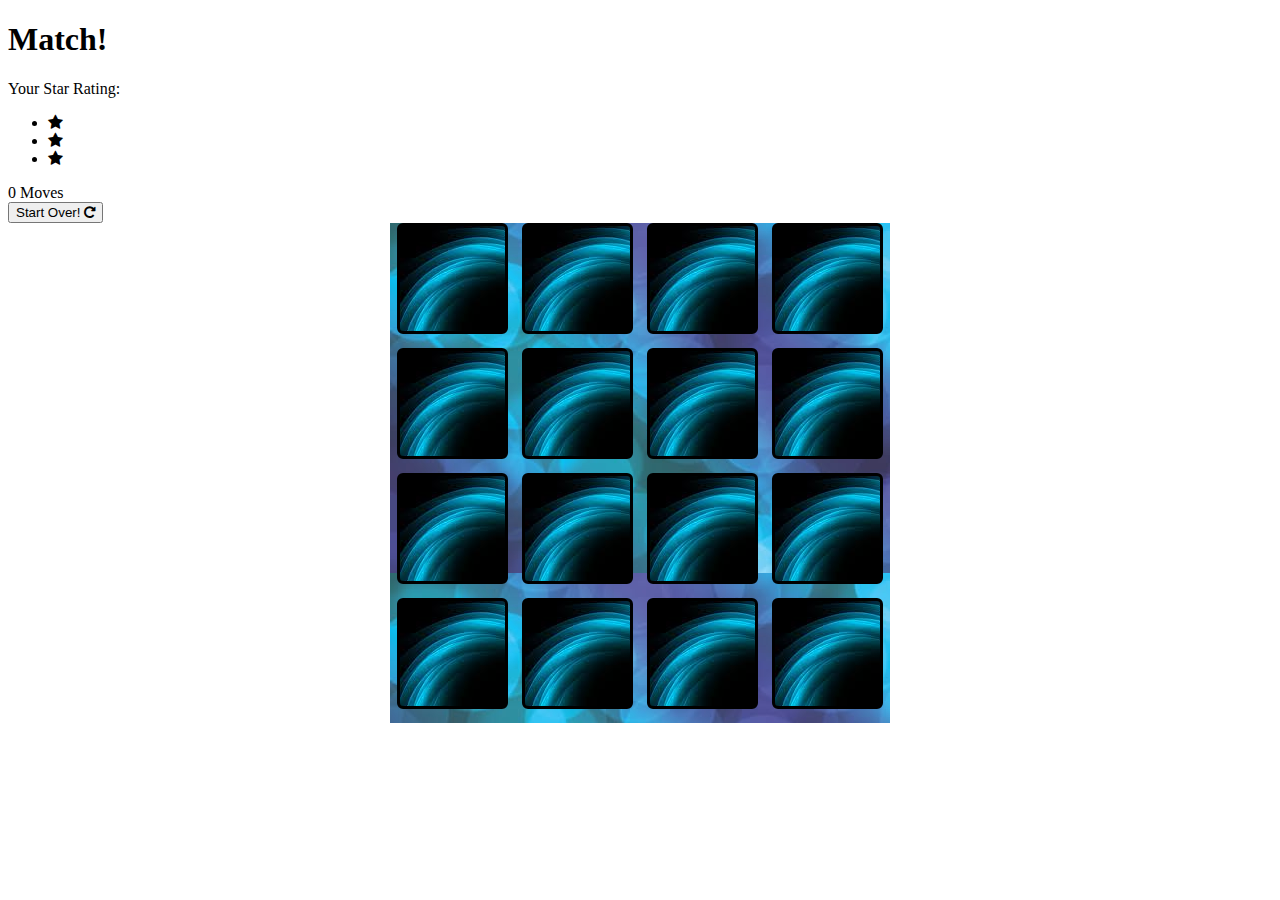
==== index.html @ dc737253 "added the memory file from my local directory" ====
<!DOCTYPE html>
<html>
<head>
  <title>Memory</title>
  <link rel="stylesheet" type="text/css" href="stylesheet.css">
  <link rel="stylesheet prefetch" href="https://maxcdn.bootstrapcdn.com/font-awesome/4.6.1/css/font-awesome.min.css">
  <link rel="stylesheet prefetch" href="https://fonts.googleapis.com/css?family=Coda">
</head>
<body>
  <div class = "page">
    <header class="header">
        <h1>Match!</h1>
        <section class="score-panel">
            <span id="stars">Your Star Rating:</span>
            <ul class="stars starlist">
              <li><i class="fa fa-star"></i></li>
              <li><i class="fa fa-star"></i></li>
              <li><i class="fa fa-star"></i></li>
            </ul>

            <div class="move-counter">
              <span class="moves">0</span>
            <span>Moves</span>
          </div>

              <div class="restart">
              <button>Start Over!  <i class="fa fa-repeat"></i></button>
            </div>
          </section>
    </header>
  </div>

  <script>


//Create the board.
const board = document.createElement("div");
board.classList.add("board");
const page = document.querySelector(".page");
page.appendChild(board);

  //Assign the deck to a variable.
const deck = document.querySelector(".board");

//Create an array which holds all the card values.
const icons = ["fa-bomb","fa-bomb", "fa-trophy", "fa-trophy", "fa-phone","fa-phone", "fa-camera-retro", "fa-camera-retro", "fa-cloud", "fa-cloud", "fa-truck", "fa-truck", "fa-beer", "fa-beer", "fa-spinner", "fa-spinner"];

//Loop over the array to create the cards.
const createCards = function() {
  for (const icon of icons) {
    const newCard = document.createElement("div");
    newCard.classList.add("card", icon, "fa", "closed", "inGame");
    deck.appendChild(newCard)
  }
  //Shuffle the deck.
  for (let i = deck.children.length; i >= 0; i--) {
    deck.appendChild(deck.children[Math.random() * i | 0]);
  }
}

createCards();
let moves = 0;
const cards = deck.children;
let picked = [];
let matches = 0;
const openCards = document.getElementsByClassName("open");

function runGame() {
  for (card of cards) {
    //when you click a card,
  card.addEventListener("click", function hi(card) {
      //see if they have made too many moves and game is ovver
      youLose();
      //first you check if it's open - if open then close and
      //remove class open, if closed then open and add class open
      openCard(card);
      //then you check if 2 cards are open. If only 1 is open, do nothing.
      if (areTwoOpen() === true) {
        //if 2 cards are open, check if they match.
        if (doCardsMatch() === true) {
          onMatch();
        } else {
          notMatch();
        }
        endMove();
        if (isGameOver() === true) {
          youWin();
        }
      }
    }
  )
}
}

function openCard(x) {
//open a closed card and add to picked array
  if (x.target.classList.contains("closed")) {
    x.target.classList.remove("closed");
    x.target.classList.add("open");
    picked.push(x.target.classList.value);
  } else {
//close an open card and remove from picked array
    x.target.classList.add("closed");
    openCardIndex = picked.indexOf(x.target.classList.value);
    picked.splice(openCardIndex, 1);
    x.target.classList.remove("open");
  }
  }

//check if 2 cards match.
function areTwoOpen() {
  if (picked.length === 2) {
    return true;
  } else {
    return false;
  }}


function doCardsMatch() {
  if (picked[0] === picked[1]) {
    return true;
  } else {
    return false;
  }
}

//if cards match, change their class to card match
function onMatch() {
  const openCards = document.querySelectorAll(".open");
  for (card of openCards) {
    card.classList = "match card";
    matches++;
}}


// if cards do not match, remove the class "open" and add class "closed" to both
function notMatch() {
  setTimeout(function waitFirst() {
    const openCards = document.querySelectorAll(".open");
    for (card of openCards) {
    card.classList.add("closed");
    card.classList.remove("open");
    //picked = [];
  }},300);
}
const mover = document.querySelector(".moves");
//at the end of a move, increment the move counter and empty the picked array
function endMove() {
  moves++;

  mover.innerText = moves.toString();
  picked = [];
  starRemove();
};

//when there are 16 matched cards, return true
function isGameOver() {
  if (matches === 16) {
    return true;
  } else {
    return false;
  }
}

//pop up the "You Win!" box
function youWin() {
  const winBox = document.createElement("div");
  winBox.classList.add("win");
  winBox.textContent = "You win!!";
  deck.appendChild(winBox);
}

//if you make more than 40 moves, pop up the "You Lose" box
function youLose() {
  if (moves>36) {
    deck.innerHTML = ""
    const loseBox = document.createElement("div");
    loseBox.classList.add("win");
    loseBox.textContent = "You lose.";
    deck.appendChild(loseBox);
  }
}

//every 5 moves, remove a star
function starRemove(){
  if (moves%12 === 0) {
    const starToRemove = document.querySelector('li');
    starToRemove.parentNode.removeChild(starToRemove);
  }
}

//add event listener to button to restart on click
const refresh = document.querySelector('.restart');
refresh.addEventListener('click', restartGame);
//to reset game, remove all stars, remove all class match, add
//all class closed, remove class win, set moves to 0, empty picked
//array, reset matches to 0, and change move counter to 0. Also run the game functionality again.
//Let's split this into more than
//one function: reset stars, reset cards, and reset moves.
function restartGame(){
  resetStars();
  resetCards();
  resetMoves();
  removeGameOver();
  runGame();
  matches = 0;
}

function resetStars(){
  //remove existing stars
  const allStars = document.querySelectorAll('li');
  for (star of allStars) {
    star.parentNode.removeChild(star);
  };
  //add 3 new stars
  function addStar() {
    const newStar = document.createElement('li');
    newStar.classList.add('fa');
    newStar.classList.add('fa-star');
    const yourStarRating = document.querySelector('.starlist');
    yourStarRating.appendChild(newStar);
  }
  addStar();
  addStar();
  addStar();
}

function resetCards() {
  const allCards = document.querySelectorAll('.card');
  for (card of allCards) {
    card.parentNode.removeChild(card);
  }
  createCards();
}

function resetMoves() {
  mover.innerText = 0;
  moves = 0;
}

function removeGameOver() {
  const gameOverBox = document.querySelector(".win");
  if (gameOverBox !== null) {
    gameOverBox.parentNode.removeChild(gameOverBox);
  }
}
</script>
</body>
</html>
---- stylesheet.css ----
.board {
  height: 500px;
  width: 500px;
  display: flex;
  flex-wrap: wrap;
  margin: 0 auto;
  position: relative;
  background-image: url("images/board-background.jpeg");
  //https://www.google.com/url?sa=i&rct=j&q=&esrc=s&source=images&cd=&cad=rja&uact=8&ved=2ahUKEwiS07TqybfdAhXBDOwKHQpPCa0QjRx6BAgBEAU&url=https%3A%2F%2Fwww.pexels.com%2Fsearch%2Fblue%2520background%2F&psig=AOvVaw1x_0yvLGc5nn6mXpKnNCMT&ust=1536914234072541
}

.board .card {
  border: 3px solid black;
  border-radius: 6px;
  width: 21%;
  height: 21%;
  margin: 0 auto;
  text-align: center;
  display: flex;
  justify-content: center;
  align-items: center;
  font-size: 3em;
  color: 	rgb(0,139,139);
  opacity: 1;
  background-image: url(images/open-background.jpg);
  //https://www.google.com/imgres?imgurl=https%3A%2F%2Fimages.all-free-download.com%2Fimages%2Fgraphicthumb%2Fvector_illustration_of_abstract_blue_swirl_background_570166.jpg&imgrefurl=https%3A%2F%2Fall-free-download.com%2Ffree-vector%2Fabstract-blue-yellow-background.html&docid=Nyr1phU9Z_WxRM&tbnid=Jx0lqh8dgcedbM%3A&vet=10ahUKEwifv8Xrz7fdAhUJBSwKHWbyDG0QMwjCASgAMAA..i&w=491&h=368&bih=613&biw=757&q=pale%20blue%20swirl%20background&ved=0ahUKEwifv8Xrz7fdAhUJBSwKHWbyDG0QMwjCASgAMAA&iact=mrc&uact=8
}

.closed.card {
  background-image: url(images/card-background.jpg);
  //https://www.google.com/url?sa=i&rct=j&q=&esrc=s&source=images&cd=&cad=rja&uact=8&ved=2ahUKEwjuir3Oy7fdAhVOsqQKHaVxCfUQjRx6BAgBEAU&url=https%3A%2F%2Fwww.vectorstock.com%2Froyalty-free-vector%2Fdark-glow-blue-swirl-background-vector-3928329&psig=AOvVaw3CQEDLOKOI8d8emgY3pPTA&ust=1536914712466468
  background-size: cover;
  color: rgba(3,3,3,0);
}

.match.card {
  background-image: url(images/smiley.png);
  background-size: cover;
  //https://upload.wikimedia.org/wikipedia/commons/thumb/e/ea/Breathe-face-smile.svg/220px-Breathe-face-smile.svg.png
}

.win {
  z-index: 10;
  position: absolute;
  height: 300px;
  width: 300px;
  border: 5px cyan solid;
  border-radius: 8px;
  font-size: 4em;
  font-family: sans-serif;
  color: cyan;
  background-color: navy;
  box-shadow: 10px yellow;
  margin-top: 50px;
  margin-left: 50px;
  padding: 50px;
  text-align: center;
  line-height: 300px;
  vertical-align: middle;
}
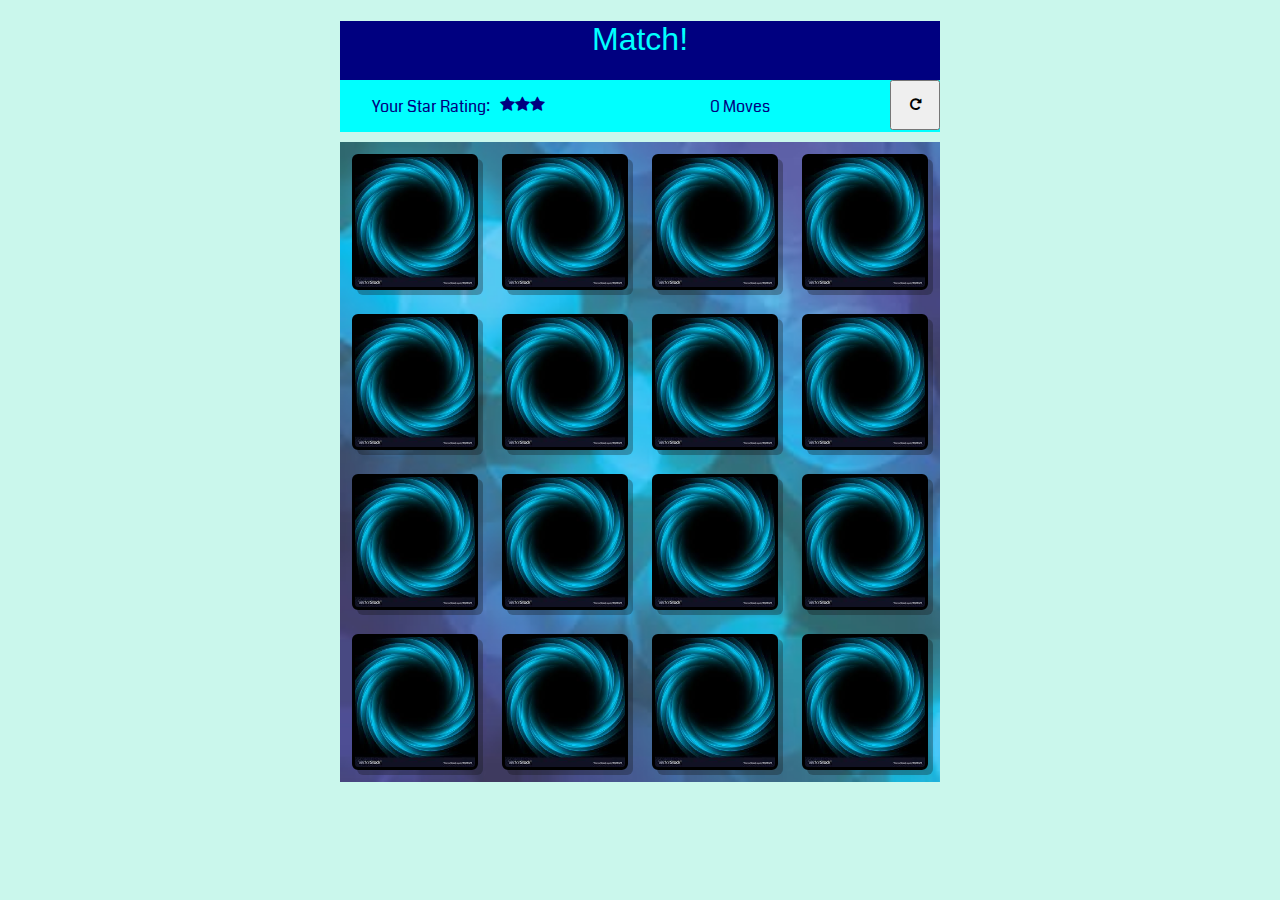
==== commit 38b210cd: "Rename memory.html to index.html" ====
--- a/index.html
+++ b/index.html
@@ -5,245 +5,33 @@
   <link rel="stylesheet" type="text/css" href="stylesheet.css">
   <link rel="stylesheet prefetch" href="https://maxcdn.bootstrapcdn.com/font-awesome/4.6.1/css/font-awesome.min.css">
   <link rel="stylesheet prefetch" href="https://fonts.googleapis.com/css?family=Coda">
+  <meta charset="utf-8">
 </head>
 <body>
-  <div class = "page">
+  <div class = "container">
+    <div class="page">
     <header class="header">
-        <h1>Match!</h1>
-        <section class="score-panel">
-            <span id="stars">Your Star Rating:</span>
-            <ul class="stars starlist">
-              <li><i class="fa fa-star"></i></li>
-              <li><i class="fa fa-star"></i></li>
-              <li><i class="fa fa-star"></i></li>
-            </ul>
+      <h1>Match!</h1>
+      <section class="score-panel">
+        <span class="stars">Your Star Rating:</span>
+        <ul class="starlist">
+        </ul>
 
-            <div class="move-counter">
-              <span class="moves">0</span>
-            <span>Moves</span>
-          </div>
+        <div class="move-counter">
+          <span class="moves">0</span>
+          <span>Moves</span>
+        </div>
 
-              <div class="restart">
-              <button>Start Over!  <i class="fa fa-repeat"></i></button>
-            </div>
-          </section>
+        <div class="timer"></div>
+
+        <div class="restart">
+          <button class="button">  <i class="fa fa-repeat button"></i></button>
+        </div>
+      </section>
     </header>
   </div>
+</div>
 
-  <script>
-
-
-//Create the board.
-const board = document.createElement("div");
-board.classList.add("board");
-const page = document.querySelector(".page");
-page.appendChild(board);
-
-  //Assign the deck to a variable.
-const deck = document.querySelector(".board");
-
-//Create an array which holds all the card values.
-const icons = ["fa-bomb","fa-bomb", "fa-trophy", "fa-trophy", "fa-phone","fa-phone", "fa-camera-retro", "fa-camera-retro", "fa-cloud", "fa-cloud", "fa-truck", "fa-truck", "fa-beer", "fa-beer", "fa-spinner", "fa-spinner"];
-
-//Loop over the array to create the cards.
-const createCards = function() {
-  for (const icon of icons) {
-    const newCard = document.createElement("div");
-    newCard.classList.add("card", icon, "fa", "closed", "inGame");
-    deck.appendChild(newCard)
-  }
-  //Shuffle the deck.
-  for (let i = deck.children.length; i >= 0; i--) {
-    deck.appendChild(deck.children[Math.random() * i | 0]);
-  }
-}
-
-createCards();
-let moves = 0;
-const cards = deck.children;
-let picked = [];
-let matches = 0;
-const openCards = document.getElementsByClassName("open");
-
-function runGame() {
-  for (card of cards) {
-    //when you click a card,
-  card.addEventListener("click", function hi(card) {
-      //see if they have made too many moves and game is ovver
-      youLose();
-      //first you check if it's open - if open then close and
-      //remove class open, if closed then open and add class open
-      openCard(card);
-      //then you check if 2 cards are open. If only 1 is open, do nothing.
-      if (areTwoOpen() === true) {
-        //if 2 cards are open, check if they match.
-        if (doCardsMatch() === true) {
-          onMatch();
-        } else {
-          notMatch();
-        }
-        endMove();
-        if (isGameOver() === true) {
-          youWin();
-        }
-      }
-    }
-  )
-}
-}
-
-function openCard(x) {
-//open a closed card and add to picked array
-  if (x.target.classList.contains("closed")) {
-    x.target.classList.remove("closed");
-    x.target.classList.add("open");
-    picked.push(x.target.classList.value);
-  } else {
-//close an open card and remove from picked array
-    x.target.classList.add("closed");
-    openCardIndex = picked.indexOf(x.target.classList.value);
-    picked.splice(openCardIndex, 1);
-    x.target.classList.remove("open");
-  }
-  }
-
-//check if 2 cards match.
-function areTwoOpen() {
-  if (picked.length === 2) {
-    return true;
-  } else {
-    return false;
-  }}
-
-
-function doCardsMatch() {
-  if (picked[0] === picked[1]) {
-    return true;
-  } else {
-    return false;
-  }
-}
-
-//if cards match, change their class to card match
-function onMatch() {
-  const openCards = document.querySelectorAll(".open");
-  for (card of openCards) {
-    card.classList = "match card";
-    matches++;
-}}
-
-
-// if cards do not match, remove the class "open" and add class "closed" to both
-function notMatch() {
-  setTimeout(function waitFirst() {
-    const openCards = document.querySelectorAll(".open");
-    for (card of openCards) {
-    card.classList.add("closed");
-    card.classList.remove("open");
-    //picked = [];
-  }},300);
-}
-const mover = document.querySelector(".moves");
-//at the end of a move, increment the move counter and empty the picked array
-function endMove() {
-  moves++;
-
-  mover.innerText = moves.toString();
-  picked = [];
-  starRemove();
-};
-
-//when there are 16 matched cards, return true
-function isGameOver() {
-  if (matches === 16) {
-    return true;
-  } else {
-    return false;
-  }
-}
-
-//pop up the "You Win!" box
-function youWin() {
-  const winBox = document.createElement("div");
-  winBox.classList.add("win");
-  winBox.textContent = "You win!!";
-  deck.appendChild(winBox);
-}
-
-//if you make more than 40 moves, pop up the "You Lose" box
-function youLose() {
-  if (moves>36) {
-    deck.innerHTML = ""
-    const loseBox = document.createElement("div");
-    loseBox.classList.add("win");
-    loseBox.textContent = "You lose.";
-    deck.appendChild(loseBox);
-  }
-}
-
-//every 5 moves, remove a star
-function starRemove(){
-  if (moves%12 === 0) {
-    const starToRemove = document.querySelector('li');
-    starToRemove.parentNode.removeChild(starToRemove);
-  }
-}
-
-//add event listener to button to restart on click
-const refresh = document.querySelector('.restart');
-refresh.addEventListener('click', restartGame);
-//to reset game, remove all stars, remove all class match, add
-//all class closed, remove class win, set moves to 0, empty picked
-//array, reset matches to 0, and change move counter to 0. Also run the game functionality again.
-//Let's split this into more than
-//one function: reset stars, reset cards, and reset moves.
-function restartGame(){
-  resetStars();
-  resetCards();
-  resetMoves();
-  removeGameOver();
-  runGame();
-  matches = 0;
-}
-
-function resetStars(){
-  //remove existing stars
-  const allStars = document.querySelectorAll('li');
-  for (star of allStars) {
-    star.parentNode.removeChild(star);
-  };
-  //add 3 new stars
-  function addStar() {
-    const newStar = document.createElement('li');
-    newStar.classList.add('fa');
-    newStar.classList.add('fa-star');
-    const yourStarRating = document.querySelector('.starlist');
-    yourStarRating.appendChild(newStar);
-  }
-  addStar();
-  addStar();
-  addStar();
-}
-
-function resetCards() {
-  const allCards = document.querySelectorAll('.card');
-  for (card of allCards) {
-    card.parentNode.removeChild(card);
-  }
-  createCards();
-}
-
-function resetMoves() {
-  mover.innerText = 0;
-  moves = 0;
-}
-
-function removeGameOver() {
-  const gameOverBox = document.querySelector(".win");
-  if (gameOverBox !== null) {
-    gameOverBox.parentNode.removeChild(gameOverBox);
-  }
-}
-</script>
+      <script src="js/app.js"></script>
 </body>
 </html>
--- a/stylesheet.css
+++ b/stylesheet.css
@@ -1,42 +1,132 @@
+html {
+  box-sizing: border-box;
+  }
+
+html, body {
+  width: 100%;
+  height: 100%;
+  margin: 0;
+  padding: 0;
+  }
+
+body {
+  background-color: rgb(202, 247, 236);
+  font-family: 'Coda', cursive;
+  }
+
+.container {
+  display: flex;
+  justify-content: center;
+  align-items: center;
+  flex-direction: column;
+  }
+
+h1 {
+  font-family: 'Open Sans', sans-serif;
+  font-weight: 300;
+}
+
+/*Styles for the deck of cards*/
+
 .board {
-  height: 500px;
-  width: 500px;
+  width: 600px;
+  min-height: 600px;
+  background-image: url("images/board-background.jpeg");
+  /*//https://www.google.com/url?sa=i&rct=j&q=&esrc=s&source=images&cd=&cad=rja&uact=8&ved=2ahUKEwiS07TqybfdAhXBDOwKHQpPCa0QjRx6BAgBEAU&url=https%3A%2F%2Fwww.pexels.com%2Fsearch%2Fblue%2520background%2F&psig=AOvVaw1x_0yvLGc5nn6mXpKnNCMT&ust=1536914234072541*/
+  background-size: cover;
   display: flex;
   flex-wrap: wrap;
-  margin: 0 auto;
-  position: relative;
-  background-image: url("images/board-background.jpeg");
-  //https://www.google.com/url?sa=i&rct=j&q=&esrc=s&source=images&cd=&cad=rja&uact=8&ved=2ahUKEwiS07TqybfdAhXBDOwKHQpPCa0QjRx6BAgBEAU&url=https%3A%2F%2Fwww.pexels.com%2Fsearch%2Fblue%2520background%2F&psig=AOvVaw1x_0yvLGc5nn6mXpKnNCMT&ust=1536914234072541
+  justify-content: space-between;
+  align-items: center;
+  margin: 0 0 3em;
 }
 
 .board .card {
+  height: 130px;
+  width: 20%;
+  background-image: url(images/open-background.jpg);
+  /*//https://www.google.com/imgres?imgurl=https%3A%2F%2Fimages.all-free-download.com%2Fimages%2Fgraphicthumb%2Fvector_illustration_of_abstract_blue_swirl_background_570166.jpg&imgrefurl=https%3A%2F%2Fall-free-download.com%2Ffree-vector%2Fabstract-blue-yellow-background.html&docid=Nyr1phU9Z_WxRM&tbnid=Jx0lqh8dgcedbM%3A&vet=10ahUKEwifv8Xrz7fdAhUJBSwKHWbyDG0QMwjCASgAMAA..i&w=491&h=368&bih=613&biw=757&q=pale%20blue%20swirl%20background&ved=0ahUKEwifv8Xrz7fdAhUJBSwKHWbyDG0QMwjCASgAMAA&iact=mrc&uact=8*/
+  background-size: cover;
   border: 3px solid black;
   border-radius: 6px;
-  width: 21%;
-  height: 21%;
-  margin: 0 auto;
-  text-align: center;
+  cursor: pointer;
+  opacity: 1;
   display: flex;
   justify-content: center;
   align-items: center;
   font-size: 3em;
   color: 	rgb(0,139,139);
-  opacity: 1;
-  background-image: url(images/open-background.jpg);
-  //https://www.google.com/imgres?imgurl=https%3A%2F%2Fimages.all-free-download.com%2Fimages%2Fgraphicthumb%2Fvector_illustration_of_abstract_blue_swirl_background_570166.jpg&imgrefurl=https%3A%2F%2Fall-free-download.com%2Ffree-vector%2Fabstract-blue-yellow-background.html&docid=Nyr1phU9Z_WxRM&tbnid=Jx0lqh8dgcedbM%3A&vet=10ahUKEwifv8Xrz7fdAhUJBSwKHWbyDG0QMwjCASgAMAA..i&w=491&h=368&bih=613&biw=757&q=pale%20blue%20swirl%20background&ved=0ahUKEwifv8Xrz7fdAhUJBSwKHWbyDG0QMwjCASgAMAA&iact=mrc&uact=8
-}
-
-.closed.card {
-  background-image: url(images/card-background.jpg);
-  //https://www.google.com/url?sa=i&rct=j&q=&esrc=s&source=images&cd=&cad=rja&uact=8&ved=2ahUKEwjuir3Oy7fdAhVOsqQKHaVxCfUQjRx6BAgBEAU&url=https%3A%2F%2Fwww.vectorstock.com%2Froyalty-free-vector%2Fdark-glow-blue-swirl-background-vector-3928329&psig=AOvVaw3CQEDLOKOI8d8emgY3pPTA&ust=1536914712466468
-  background-size: cover;
-  color: rgba(3,3,3,0);
+  box-shadow: 5px 5px rgba(15,15,15,0.3);
+  margin: 2% 2%;
 }
 
 .match.card {
   background-image: url(images/smiley.png);
   background-size: cover;
-  //https://upload.wikimedia.org/wikipedia/commons/thumb/e/ea/Breathe-face-smile.svg/220px-Breathe-face-smile.svg.png
+  /*//https://upload.wikimedia.org/wikipedia/commons/thumb/e/ea/Breathe-face-smile.svg/220px-Breathe-face-smile.svg.png
+  */cursor: default;
+}
+
+.closed.card {
+  background-image: url(images/card-background.jpg);
+  /*//https://www.google.com/url?sa=i&rct=j&q=&esrc=s&source=images&cd=&cad=rja&uact=8&ved=2ahUKEwjuir3Oy7fdAhVOsqQKHaVxCfUQjRx6BAgBEAU&url=https%3A%2F%2Fwww.vectorstock.com%2Froyalty-free-vector%2Fdark-glow-blue-swirl-background-vector-3928329&psig=AOvVaw3CQEDLOKOI8d8emgY3pPTA&ust=1536914712466468
+  background-size: cover;*/
+  color: rgba(3,3,3,0);
+}
+/*Styles for the Score Panel*/
+.header {
+  width: 100%;
+  background-color: navy;
+  color: cyan;
+  text-align: center;
+}
+
+.stars {
+  margin: 0;
+  padding: 0;
+  display: block;
+  margin-top: 2.5%;
+  text-align: right;
+  width: 25%;
+}
+
+ul {
+  list-syle-type: none;
+  display: inline-block;
+  text-align: left;
+  margin-left: -5%;
+  margin-top: 2.2%;
+  width: 15%;
+}
+
+li {
+  display: inline-block;
+}
+
+.score-panel {
+  background-color: cyan;
+  color: navy;
+  margin-bottom: 10px;
+  text-align: center;
+  display: flex;
+}
+
+.move-counter {
+  width: 30%;
+  text-align: right;
+  margin-right: 20%;
+  margin-top: 2.5%;
+}
+
+button {
+  width: 50px;
+  height: 50px;
+  cursor: pointer;
+  display: inline-block;
+}
+
+.modal-replay {
+  width: 60px;
 }
 
 .win {
@@ -46,15 +136,23 @@
   width: 300px;
   border: 5px cyan solid;
   border-radius: 8px;
-  font-size: 4em;
   font-family: sans-serif;
   color: cyan;
   background-color: navy;
-  box-shadow: 10px yellow;
-  margin-top: 50px;
-  margin-left: 50px;
-  padding: 50px;
+  box-shadow: 5px 5px rgba(255,236,51,0.5);
   text-align: center;
-  line-height: 300px;
   vertical-align: middle;
+  margin-left: 80px;
+  margin-top: 80px;
 }
+
+p {
+  font-size: 1em;
+  margin-left: 10px;
+  margin-right: 10px;
+}
+
+.timer {
+  display: inline-block;
+  margin-top: 2.5%;
+}
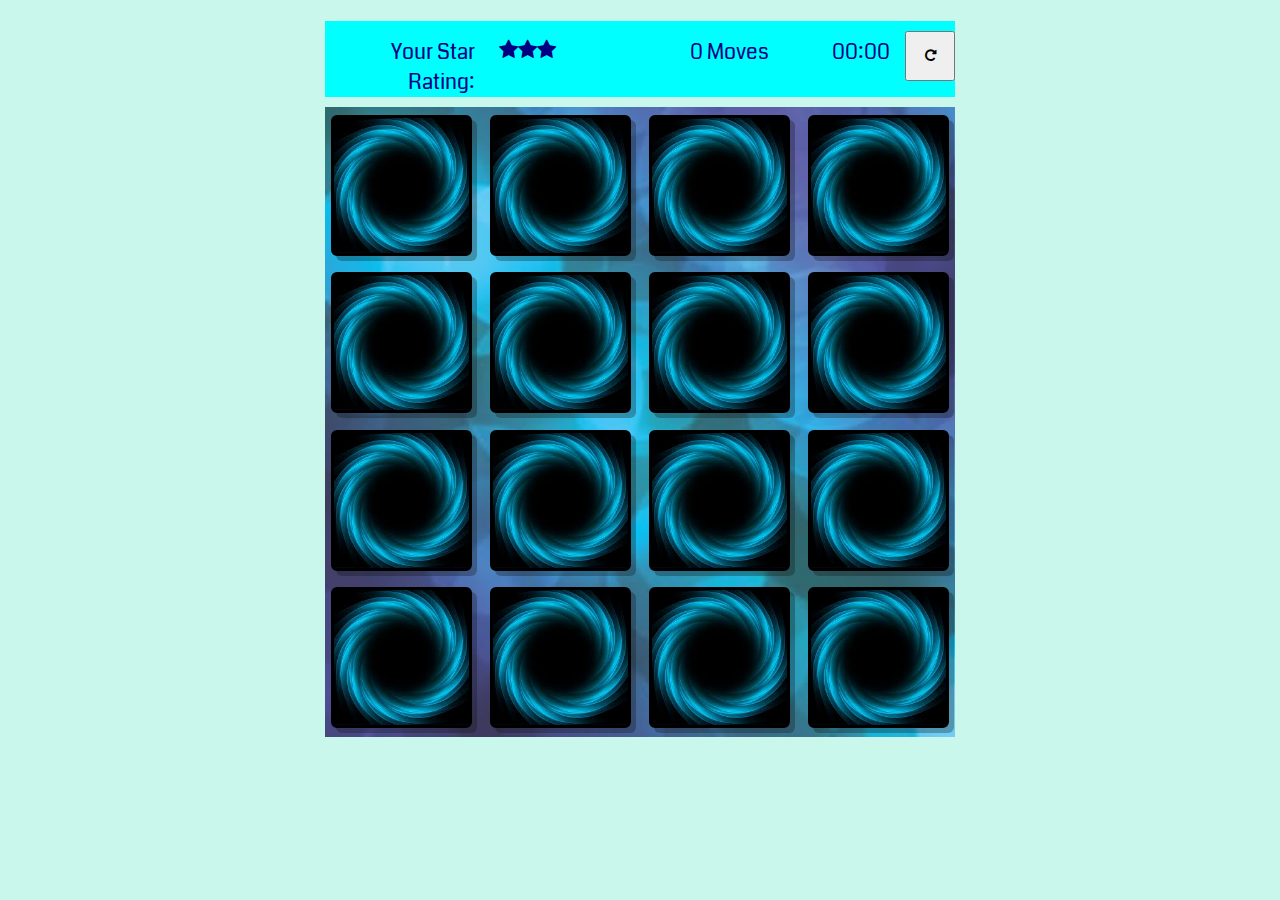
==== commit 909215b2: "Complete reformat - mvc" ====
--- a/index.html
+++ b/index.html
@@ -11,7 +11,6 @@
   <div class = "container">
     <div class="page">
     <header class="header">
-      <h1>Match!</h1>
       <section class="score-panel">
         <span class="stars">Your Star Rating:</span>
         <ul class="starlist">
@@ -25,13 +24,14 @@
         <div class="timer"></div>
 
         <div class="restart">
-          <button class="button">  <i class="fa fa-repeat button"></i></button>
+          <button class="reset">  <i class="fa fa-repeat button"></i></button>
         </div>
       </section>
     </header>
+    <div class="board"></div>
   </div>
 </div>
 
-      <script src="js/app.js"></script>
+      <script src="./app.js"></script>
 </body>
 </html>
--- a/stylesheet.css
+++ b/stylesheet.css
@@ -14,6 +14,10 @@
   font-family: 'Coda', cursive;
   }
 
+.page {
+  max-height: 100vh;
+}
+
 .container {
   display: flex;
   justify-content: center;
@@ -29,8 +33,12 @@
 /*Styles for the deck of cards*/
 
 .board {
-  width: 600px;
-  min-height: 600px;
+  width: 70vh;
+  max-width: 90vw;
+  min-width: 400px;
+  height: 70vh;
+  max-height: 90vw;
+  min-height: 400px;
   background-image: url("images/board-background.jpeg");
   /*//https://www.google.com/url?sa=i&rct=j&q=&esrc=s&source=images&cd=&cad=rja&uact=8&ved=2ahUKEwiS07TqybfdAhXBDOwKHQpPCa0QjRx6BAgBEAU&url=https%3A%2F%2Fwww.pexels.com%2Fsearch%2Fblue%2520background%2F&psig=AOvVaw1x_0yvLGc5nn6mXpKnNCMT&ust=1536914234072541*/
   background-size: cover;
@@ -42,8 +50,12 @@
 }
 
 .board .card {
-  height: 130px;
-  width: 20%;
+  height: 18vw;
+  max-height: 15vh;
+  min-height: 85px;
+  width: 18vw;
+  max-width: 15vh;
+  min-width: 85px;
   background-image: url(images/open-background.jpg);
   /*//https://www.google.com/imgres?imgurl=https%3A%2F%2Fimages.all-free-download.com%2Fimages%2Fgraphicthumb%2Fvector_illustration_of_abstract_blue_swirl_background_570166.jpg&imgrefurl=https%3A%2F%2Fall-free-download.com%2Ffree-vector%2Fabstract-blue-yellow-background.html&docid=Nyr1phU9Z_WxRM&tbnid=Jx0lqh8dgcedbM%3A&vet=10ahUKEwifv8Xrz7fdAhUJBSwKHWbyDG0QMwjCASgAMAA..i&w=491&h=368&bih=613&biw=757&q=pale%20blue%20swirl%20background&ved=0ahUKEwifv8Xrz7fdAhUJBSwKHWbyDG0QMwjCASgAMAA&iact=mrc&uact=8*/
   background-size: cover;
@@ -54,17 +66,23 @@
   display: flex;
   justify-content: center;
   align-items: center;
-  font-size: 3em;
+  font-size: 4.5em;
   color: 	rgb(0,139,139);
   box-shadow: 5px 5px rgba(15,15,15,0.3);
-  margin: 2% 2%;
+  margin: 1%;
+}
+
+.card:focus {
+  box-shadow: 5px 5px yellow;
 }
 
 .match.card {
   background-image: url(images/smiley.png);
-  background-size: cover;
+  background-size: contain;
   /*//https://upload.wikimedia.org/wikipedia/commons/thumb/e/ea/Breathe-face-smile.svg/220px-Breathe-face-smile.svg.png
-  */cursor: default;
+  */
+  background-repeat: no-repeat;
+  cursor: default;
 }
 
 .closed.card {
@@ -74,17 +92,17 @@
   color: rgba(3,3,3,0);
 }
 /*Styles for the Score Panel*/
-.header {
+header {
   width: 100%;
+  min-width: 390px;
   background-color: navy;
   color: cyan;
   text-align: center;
+  font-size: 1.3em;
 }
 
 .stars {
-  margin: 0;
-  padding: 0;
-  display: block;
+  margin-right: 15px;
   margin-top: 2.5%;
   text-align: right;
   width: 25%;
@@ -107,6 +125,7 @@
   background-color: cyan;
   color: navy;
   margin-bottom: 10px;
+  margin-top: 1em;
   text-align: center;
   display: flex;
 }
@@ -114,15 +133,21 @@
 .move-counter {
   width: 30%;
   text-align: right;
-  margin-right: 20%;
+  margin-right: 10%;
   margin-top: 2.5%;
 }
 
 button {
+
+  cursor: pointer;
+  display: inline-block;
+}
+
+.reset {
+  margin-top: 20%;
+  margin-right: 20%;
   width: 50px;
   height: 50px;
-  cursor: pointer;
-  display: inline-block;
 }
 
 .modal-replay {
@@ -155,4 +180,5 @@
 .timer {
   display: inline-block;
   margin-top: 2.5%;
+  margin-right: 15px;
 }
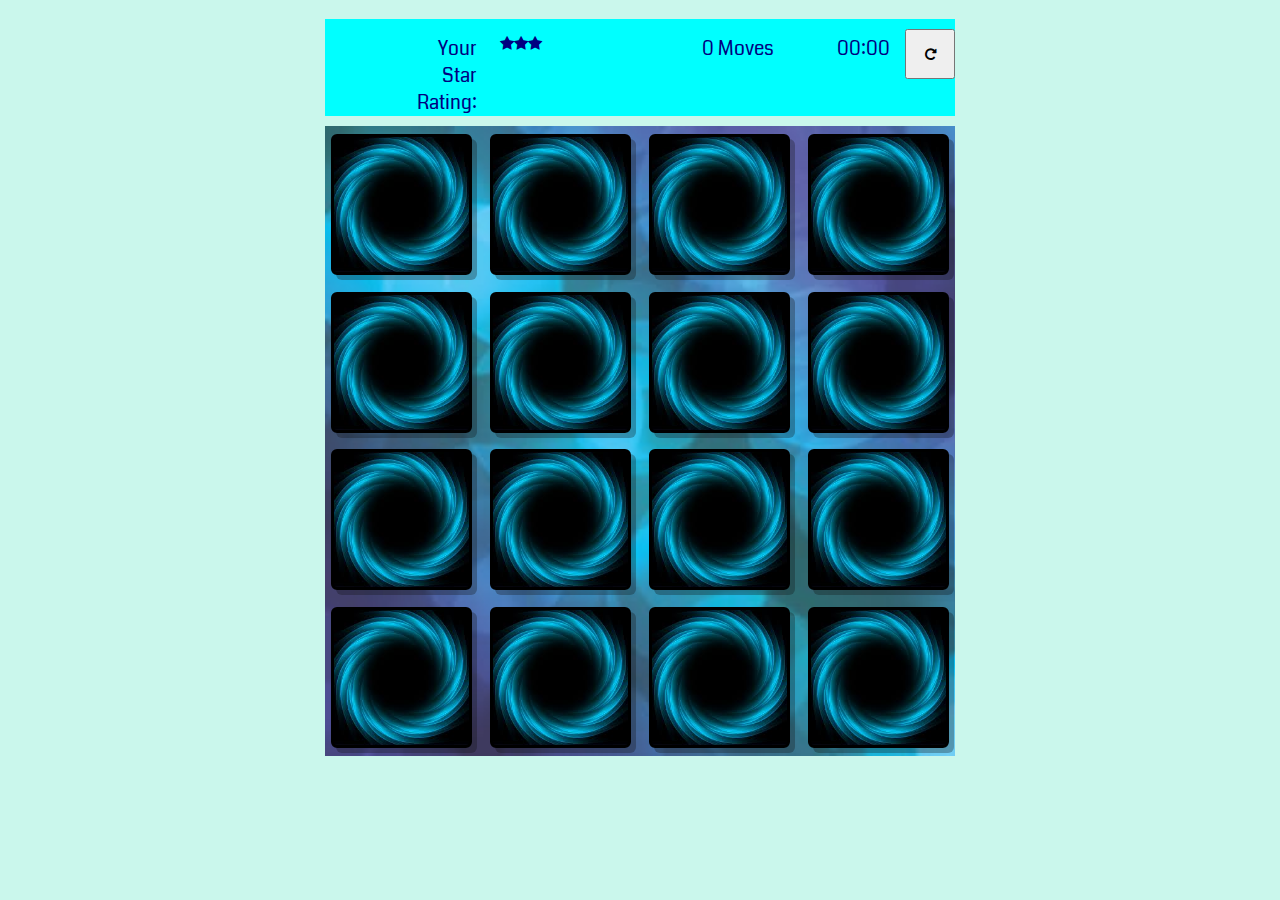
==== commit 59a03571: "make icons invisible on edge" ====
--- a/index.html
+++ b/index.html
@@ -12,7 +12,7 @@
     <div class="page">
     <header class="header">
       <section class="score-panel">
-        <span class="stars">Your Star Rating:</span>
+        <span class="stars">Your<br> Star <br>Rating:</span>
         <ul class="starlist">
         </ul>
 
--- a/stylesheet.css
+++ b/stylesheet.css
@@ -11,7 +11,7 @@
 
 body {
   background-color: rgb(202, 247, 236);
-  font-family: 'Coda', cursive;
+  font-family: 'Coda', sans-serif;
   }
 
 .page {
@@ -66,7 +66,7 @@
   display: flex;
   justify-content: center;
   align-items: center;
-  font-size: 4.5em;
+  font-size: 3.5em;
   color: 	rgb(0,139,139);
   box-shadow: 5px 5px rgba(15,15,15,0.3);
   margin: 1%;
@@ -98,7 +98,11 @@
   background-color: navy;
   color: cyan;
   text-align: center;
-  font-size: 1.3em;
+  font-size: 1.2em;
+}
+
+.fa.closed:before {
+  visibility: hidden;
 }
 
 .stars {
@@ -115,6 +119,7 @@
   margin-left: -5%;
   margin-top: 2.2%;
   width: 15%;
+  font-size: 0.8em;
 }
 
 li {
